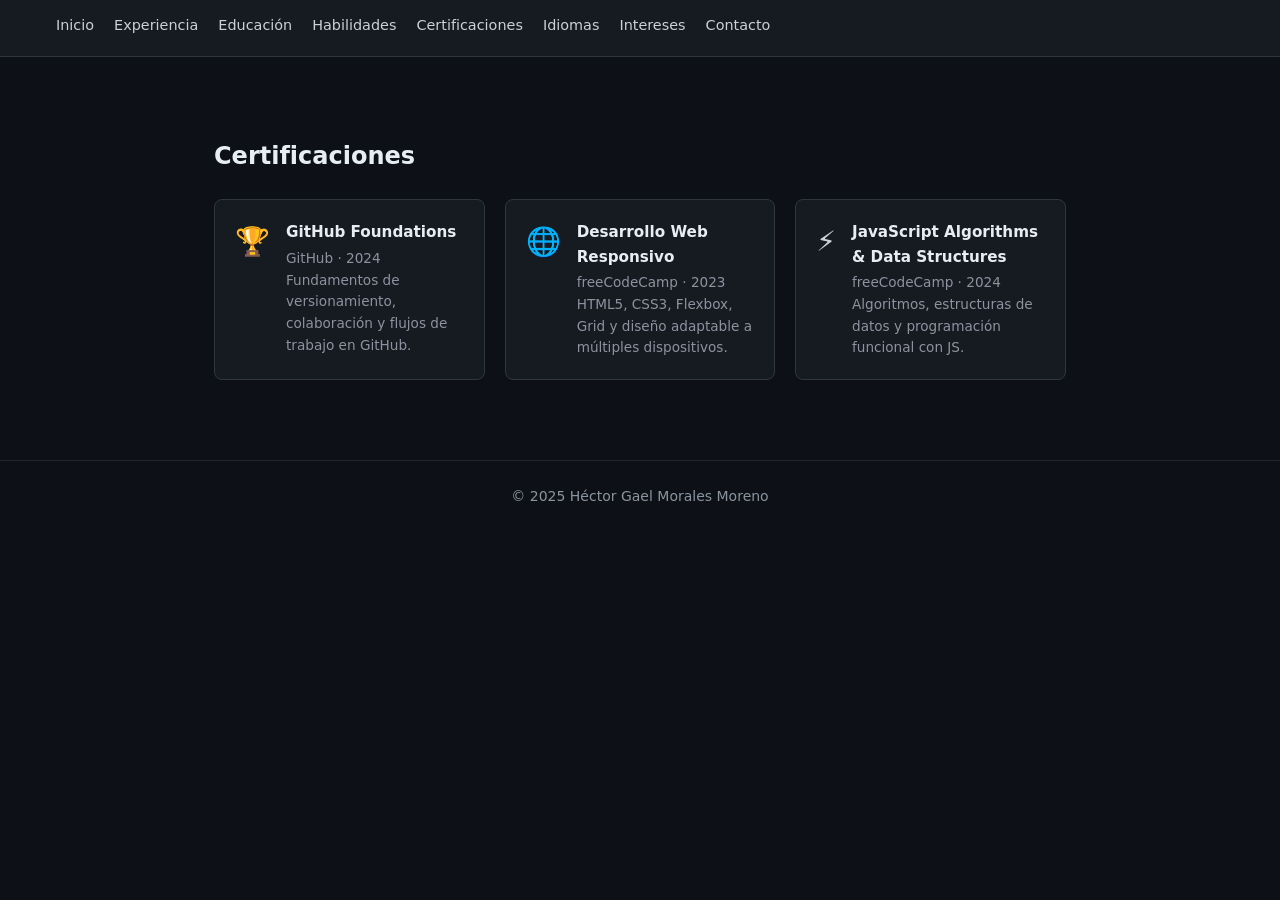
==== certificaciones.html @ 99de38a5 "feat: complete CV with all sections, GitHub Pages workflow and README Agent-Logs-Url: https://github" ====
<!DOCTYPE html>
<html lang="es">
  <head>
    <meta charset="UTF-8" />
    <meta name="viewport" content="width=device-width, initial-scale=1.0" />
    <meta name="description" content="Certificaciones — Héctor Gael Morales Moreno" />
    <title>Certificaciones — Héctor GM</title>
    <link rel="stylesheet" href="styles.css" />
  </head>
  <body>
    <header>
      <nav>
        <ul>
          <li><a href="index.html#hero">Inicio</a></li>
          <li><a href="index.html#experiencia">Experiencia</a></li>
          <li><a href="index.html#educacion">Educación</a></li>
          <li><a href="index.html#skills">Habilidades</a></li>
          <li><a href="index.html#certificaciones">Certificaciones</a></li>
          <li><a href="index.html#lenguajes">Idiomas</a></li>
          <li><a href="index.html#intereses">Intereses</a></li>
          <li><a href="index.html#contacto">Contacto</a></li>
        </ul>
      </nav>
    </header>

    <main>
      <section id="certificaciones">
        <h2>Certificaciones</h2>

        <div class="cards-grid">
          <div class="card">
            <div class="card__icon">🏆</div>
            <div class="card__body">
              <h3>GitHub Foundations</h3>
              <p class="card__meta">GitHub · 2024</p>
              <p>Fundamentos de versionamiento, colaboración y flujos de trabajo en GitHub.</p>
            </div>
          </div>

          <div class="card">
            <div class="card__icon">🌐</div>
            <div class="card__body">
              <h3>Desarrollo Web Responsivo</h3>
              <p class="card__meta">freeCodeCamp · 2023</p>
              <p>HTML5, CSS3, Flexbox, Grid y diseño adaptable a múltiples dispositivos.</p>
            </div>
          </div>

          <div class="card">
            <div class="card__icon">⚡</div>
            <div class="card__body">
              <h3>JavaScript Algorithms &amp; Data Structures</h3>
              <p class="card__meta">freeCodeCamp · 2024</p>
              <p>Algoritmos, estructuras de datos y programación funcional con JS.</p>
            </div>
          </div>
        </div>
      </section>
    </main>

    <footer>
      <p>&copy; 2025 Héctor Gael Morales Moreno</p>
    </footer>
  </body>
</html>
---- styles.css ----
/* ===========================
   Reset & base
   =========================== */
*, *::before, *::after {
  box-sizing: border-box;
  margin: 0;
  padding: 0;
}

html {
  scroll-behavior: smooth;
}

body {
  font-family: 'Segoe UI', system-ui, sans-serif;
  background-color: #0d1117;
  color: #c9d1d9;
  line-height: 1.6;
}

a {
  color: #58a6ff;
  text-decoration: none;
}

a:hover {
  text-decoration: underline;
}

/* ===========================
   Header / Nav
   =========================== */
header {
  position: sticky;
  top: 0;
  background-color: #161b22;
  border-bottom: 1px solid #30363d;
  z-index: 100;
  padding: 0.75rem 2rem;
}

nav ul {
  list-style: none;
  display: flex;
  gap: 1.25rem;
  flex-wrap: wrap;
}

nav ul li a {
  color: #c9d1d9;
  font-weight: 500;
  font-size: 0.9rem;
  transition: color 0.2s;
}

nav ul li a:hover,
nav ul li a.active {
  color: #58a6ff;
  text-decoration: none;
}

/* ===========================
   Main content
   =========================== */
main {
  max-width: 900px;
  margin: 0 auto;
  padding: 2rem 1.5rem;
}

section {
  padding: 3rem 0;
  border-bottom: 1px solid #21262d;
}

section:last-child {
  border-bottom: none;
}

h1 {
  font-size: 2rem;
  color: #e6edf3;
  margin-bottom: 0.75rem;
}

h2 {
  font-size: 1.5rem;
  color: #e6edf3;
  margin-bottom: 1.5rem;
}

h3 {
  font-size: 1.1rem;
  color: #e6edf3;
  margin-bottom: 0.75rem;
}

p {
  margin-bottom: 0.75rem;
}

ul {
  list-style: disc;
  padding-left: 1.5rem;
}

ul li {
  margin-bottom: 0.4rem;
}

.icon {
  font-style: normal;
}

/* ===========================
   Hero section
   =========================== */
.hero-section {
  border-bottom: 1px solid #21262d;
}

.hero {
  display: flex;
  flex-direction: column;
  align-items: center;
  gap: 1.25rem;
  text-align: center;
}

.hero__photo {
  width: 140px;
  height: 140px;
  border-radius: 50%;
  object-fit: cover;
  border: 3px solid #30363d;
  box-shadow: 0 0 0 4px #161b22;
}

.hero__name {
  font-size: 2.25rem;
  font-weight: 700;
  color: #e6edf3;
  margin: 0;
}

.hero__title {
  font-size: 1.05rem;
  color: #58a6ff;
  font-weight: 500;
  margin: 0;
}

.hero__info {
  display: flex;
  flex-wrap: wrap;
  justify-content: center;
  gap: 0.75rem 2rem;
  list-style: none;
  padding: 0;
  margin: 0;
  color: #8b949e;
  font-size: 0.9rem;
}

.hero__info li {
  display: flex;
  align-items: center;
  gap: 0.4rem;
  margin: 0;
}

.hero__info a {
  color: #8b949e;
  transition: color 0.2s;
}

.hero__info a:hover {
  color: #58a6ff;
  text-decoration: none;
}

/* ===========================
   Timeline (Experiencia / Educación)
   =========================== */
.timeline {
  display: flex;
  flex-direction: column;
  gap: 2rem;
}

.timeline__item {
  border-left: 2px solid #30363d;
  padding-left: 1.25rem;
  position: relative;
}

.timeline__item::before {
  content: '';
  position: absolute;
  left: -6px;
  top: 6px;
  width: 10px;
  height: 10px;
  border-radius: 50%;
  background-color: #58a6ff;
}

.timeline__header {
  display: flex;
  flex-wrap: wrap;
  justify-content: space-between;
  align-items: baseline;
  gap: 0.25rem 1rem;
  margin-bottom: 0.25rem;
}

.timeline__role {
  font-weight: 600;
  color: #e6edf3;
  font-size: 1rem;
}

.timeline__period {
  font-size: 0.85rem;
  color: #8b949e;
  white-space: nowrap;
}

.timeline__org {
  font-size: 0.9rem;
  color: #58a6ff;
  margin-bottom: 0.6rem;
}

.timeline__details {
  list-style: disc;
  padding-left: 1.25rem;
  color: #c9d1d9;
  font-size: 0.9rem;
}

.timeline__details li {
  margin-bottom: 0.3rem;
}

/* ===========================
   Skills
   =========================== */
.skills-grid {
  display: grid;
  grid-template-columns: repeat(auto-fit, minmax(240px, 1fr));
  gap: 2rem;
}

.skills-group h3 {
  color: #58a6ff;
  font-size: 0.85rem;
  text-transform: uppercase;
  letter-spacing: 0.08em;
  margin-bottom: 1rem;
}

.skills-list {
  list-style: none;
  padding: 0;
  display: flex;
  flex-direction: column;
  gap: 0.65rem;
}

.skills-list li {
  display: flex;
  align-items: center;
  gap: 0.75rem;
  margin: 0;
}

.skill-name {
  min-width: 140px;
  font-size: 0.9rem;
  color: #c9d1d9;
}

.skill-bar {
  flex: 1;
  height: 6px;
  background-color: #21262d;
  border-radius: 3px;
  overflow: hidden;
}

.skill-bar span {
  display: block;
  height: 100%;
  background: linear-gradient(90deg, #58a6ff, #79c0ff);
  border-radius: 3px;
}

/* ===========================
   Cards (Certificaciones)
   =========================== */
.cards-grid {
  display: grid;
  grid-template-columns: repeat(auto-fit, minmax(240px, 1fr));
  gap: 1.25rem;
}

.card {
  background-color: #161b22;
  border: 1px solid #30363d;
  border-radius: 8px;
  padding: 1.25rem;
  display: flex;
  gap: 1rem;
  transition: border-color 0.2s;
}

.card:hover {
  border-color: #58a6ff;
}

.card__icon {
  font-size: 1.75rem;
  flex-shrink: 0;
}

.card__body h3 {
  font-size: 0.95rem;
  color: #e6edf3;
  margin-bottom: 0.2rem;
}

.card__meta {
  font-size: 0.8rem;
  color: #58a6ff;
  margin-bottom: 0.5rem;
}

.card__body p {
  font-size: 0.85rem;
  color: #8b949e;
  margin: 0;
}

/* ===========================
   Idiomas
   =========================== */
.lang-list {
  list-style: none;
  padding: 0;
  display: flex;
  flex-direction: column;
  gap: 1rem;
}

.lang-item {
  display: flex;
  align-items: center;
  gap: 1rem;
  margin: 0;
}

.lang-name {
  min-width: 120px;
  font-weight: 600;
  color: #e6edf3;
}

.lang-level {
  font-size: 0.875rem;
  padding: 0.2rem 0.75rem;
  border-radius: 20px;
  font-weight: 500;
}

.lang-level--native {
  background-color: #1f6feb33;
  color: #58a6ff;
  border: 1px solid #1f6feb66;
}

.lang-level--intermediate {
  background-color: #388bfd1a;
  color: #79c0ff;
  border: 1px solid #388bfd33;
}

/* ===========================
   Intereses (tags)
   =========================== */
.tags {
  display: flex;
  flex-wrap: wrap;
  gap: 0.6rem;
}

.tag {
  background-color: #161b22;
  border: 1px solid #30363d;
  border-radius: 20px;
  padding: 0.35rem 0.9rem;
  font-size: 0.875rem;
  color: #c9d1d9;
  transition: border-color 0.2s, color 0.2s;
}

.tag:hover {
  border-color: #58a6ff;
  color: #58a6ff;
}

/* ===========================
   Contacto
   =========================== */
.contact-list {
  list-style: none;
  padding: 0;
  display: flex;
  flex-direction: column;
  gap: 0.75rem;
  margin-top: 1rem;
}

.contact-list li {
  display: flex;
  align-items: center;
  gap: 0.6rem;
  font-size: 0.95rem;
  margin: 0;
}

/* ===========================
   Footer
   =========================== */
footer {
  text-align: center;
  padding: 1.5rem;
  color: #8b949e;
  font-size: 0.875rem;
  border-top: 1px solid #21262d;
}

/* ===========================
   Responsive
   =========================== */
@media (max-width: 600px) {
  header {
    padding: 0.75rem 1rem;
  }

  nav ul {
    gap: 0.75rem;
  }

  .hero__name {
    font-size: 1.75rem;
  }

  .timeline__header {
    flex-direction: column;
  }

  .skills-grid {
    grid-template-columns: 1fr;
  }

  .skill-name {
    min-width: 110px;
  }

  .lang-item {
    flex-direction: column;
    align-items: flex-start;
    gap: 0.4rem;
  }
}
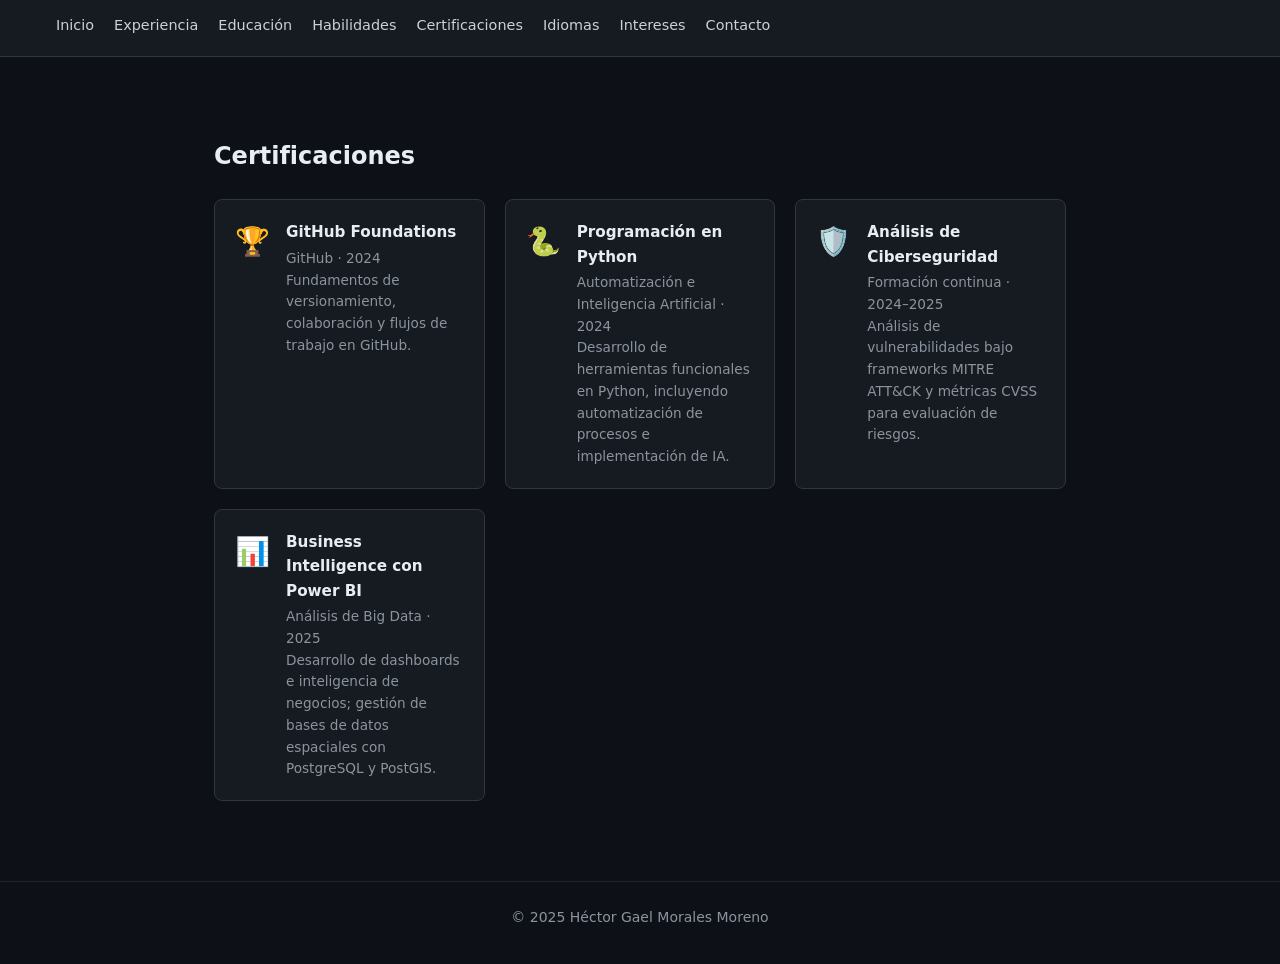
==== commit b7077d7f: "Update CV sections with Héctor's real data + add dependabot.yml Agent-Logs-Url: https://github.com/H" ====
--- a/certificaciones.html
+++ b/certificaciones.html
@@ -38,20 +38,29 @@
           </div>
 
           <div class="card">
-            <div class="card__icon">🌐</div>
+            <div class="card__icon">🐍</div>
             <div class="card__body">
-              <h3>Desarrollo Web Responsivo</h3>
-              <p class="card__meta">freeCodeCamp · 2023</p>
-              <p>HTML5, CSS3, Flexbox, Grid y diseño adaptable a múltiples dispositivos.</p>
+              <h3>Programación en Python</h3>
+              <p class="card__meta">Automatización e Inteligencia Artificial · 2024</p>
+              <p>Desarrollo de herramientas funcionales en Python, incluyendo automatización de procesos e implementación de IA.</p>
             </div>
           </div>
 
           <div class="card">
-            <div class="card__icon">⚡</div>
+            <div class="card__icon">🛡️</div>
             <div class="card__body">
-              <h3>JavaScript Algorithms &amp; Data Structures</h3>
-              <p class="card__meta">freeCodeCamp · 2024</p>
-              <p>Algoritmos, estructuras de datos y programación funcional con JS.</p>
+              <h3>Análisis de Ciberseguridad</h3>
+              <p class="card__meta">Formación continua · 2024–2025</p>
+              <p>Análisis de vulnerabilidades bajo frameworks MITRE ATT&amp;CK y métricas CVSS para evaluación de riesgos.</p>
+            </div>
+          </div>
+
+          <div class="card">
+            <div class="card__icon">📊</div>
+            <div class="card__body">
+              <h3>Business Intelligence con Power BI</h3>
+              <p class="card__meta">Análisis de Big Data · 2025</p>
+              <p>Desarrollo de dashboards e inteligencia de negocios; gestión de bases de datos espaciales con PostgreSQL y PostGIS.</p>
             </div>
           </div>
         </div>
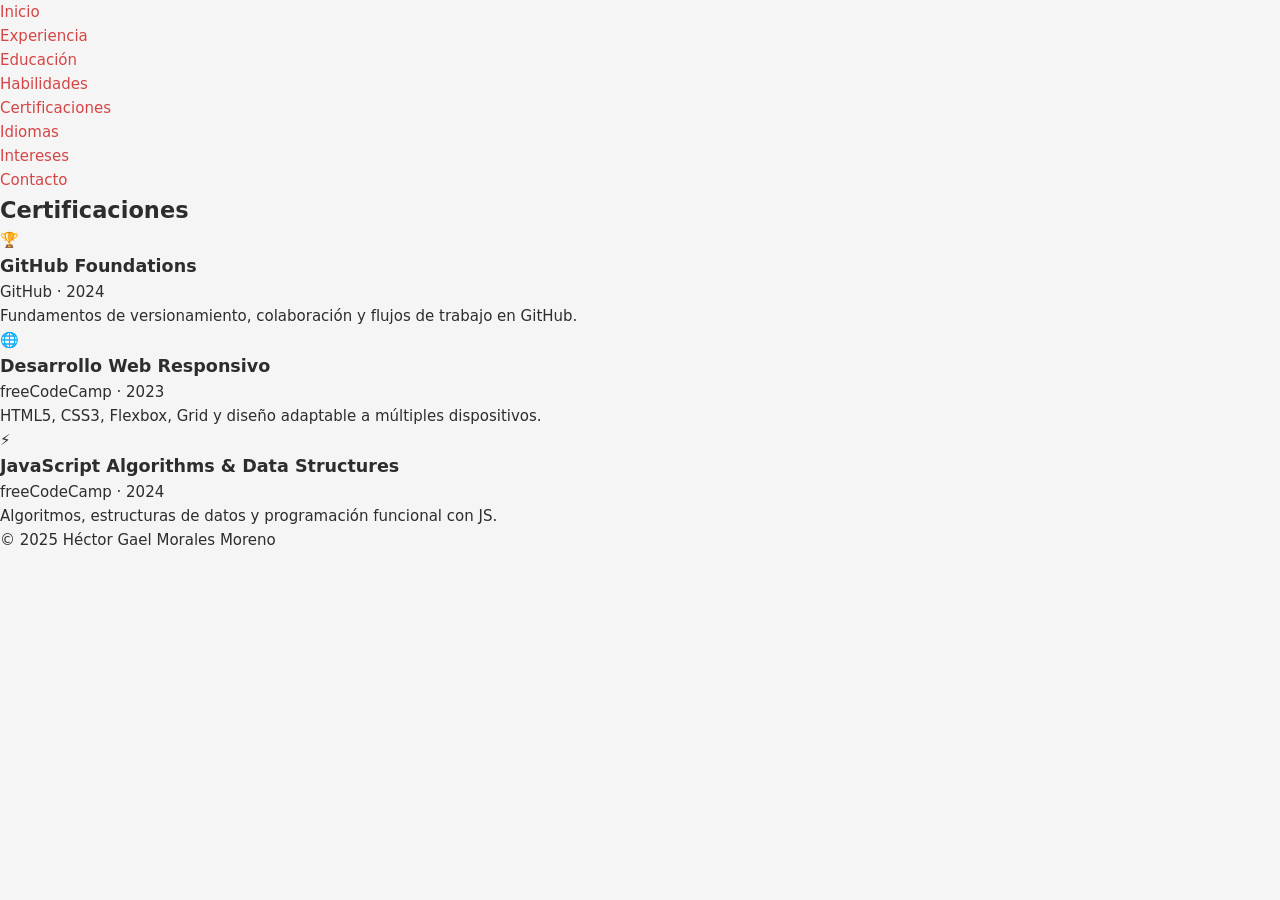
==== commit 5cc12b04: "deploy: e3645b60e22b16391ebccf163679e2ca06bac282" ====
--- a/certificaciones.html
+++ b/certificaciones.html
@@ -38,29 +38,20 @@
           </div>
 
           <div class="card">
-            <div class="card__icon">🐍</div>
+            <div class="card__icon">🌐</div>
             <div class="card__body">
-              <h3>Programación en Python</h3>
-              <p class="card__meta">Automatización e Inteligencia Artificial · 2024</p>
-              <p>Desarrollo de herramientas funcionales en Python, incluyendo automatización de procesos e implementación de IA.</p>
+              <h3>Desarrollo Web Responsivo</h3>
+              <p class="card__meta">freeCodeCamp · 2023</p>
+              <p>HTML5, CSS3, Flexbox, Grid y diseño adaptable a múltiples dispositivos.</p>
             </div>
           </div>
 
           <div class="card">
-            <div class="card__icon">🛡️</div>
+            <div class="card__icon">⚡</div>
             <div class="card__body">
-              <h3>Análisis de Ciberseguridad</h3>
-              <p class="card__meta">Formación continua · 2024–2025</p>
-              <p>Análisis de vulnerabilidades bajo frameworks MITRE ATT&amp;CK y métricas CVSS para evaluación de riesgos.</p>
-            </div>
-          </div>
-
-          <div class="card">
-            <div class="card__icon">📊</div>
-            <div class="card__body">
-              <h3>Business Intelligence con Power BI</h3>
-              <p class="card__meta">Análisis de Big Data · 2025</p>
-              <p>Desarrollo de dashboards e inteligencia de negocios; gestión de bases de datos espaciales con PostgreSQL y PostGIS.</p>
+              <h3>JavaScript Algorithms &amp; Data Structures</h3>
+              <p class="card__meta">freeCodeCamp · 2024</p>
+              <p>Algoritmos, estructuras de datos y programación funcional con JS.</p>
             </div>
           </div>
         </div>
--- a/styles.css
+++ b/styles.css
@@ -1,6 +1,17 @@
 /* ===========================
-   Reset & base
-   =========================== */
+   Variables & Reset
+   =========================== */
+:root {
+  --accent: #D64545;
+  --accent-light: #e06060;
+  --bg: #f5f5f5;
+  --bg-card: #ffffff;
+  --text: #2d2d2d;
+  --text-muted: #666666;
+  --border: #e0e0e0;
+  --header-bg: #ffffff;
+}
+
 *, *::before, *::after {
   box-sizing: border-box;
   margin: 0;
@@ -12,14 +23,15 @@
 }
 
 body {
-  font-family: 'Segoe UI', system-ui, sans-serif;
-  background-color: #0d1117;
-  color: #c9d1d9;
+  font-family: 'Segoe UI', Inter, Roboto, system-ui, sans-serif;
+  background-color: var(--bg);
+  color: var(--text);
   line-height: 1.6;
+  font-size: 15px;
 }
 
 a {
-  color: #58a6ff;
+  color: var(--accent);
   text-decoration: none;
 }
 
@@ -27,245 +39,242 @@
   text-decoration: underline;
 }
 
-/* ===========================
-   Header / Nav
-   =========================== */
-header {
-  position: sticky;
-  top: 0;
-  background-color: #161b22;
-  border-bottom: 1px solid #30363d;
-  z-index: 100;
-  padding: 0.75rem 2rem;
-}
-
-nav ul {
+ul {
   list-style: none;
-  display: flex;
+  padding: 0;
+}
+
+/* ===========================
+   CV Wrapper
+   =========================== */
+.cv-wrapper {
+  max-width: 1000px;
+  margin: 2rem auto;
+  background: var(--bg-card);
+  border-radius: 8px;
+  box-shadow: 0 4px 24px rgba(0, 0, 0, 0.10);
+  overflow: hidden;
+}
+
+/* ===========================
+   Header
+   =========================== */
+.cv-header {
+  display: flex;
+  align-items: flex-start;
+  justify-content: space-between;
+  gap: 1.5rem;
+  padding: 2rem 2.5rem;
+  background: var(--header-bg);
+}
+
+.cv-header__left {
+  display: flex;
+  align-items: flex-start;
   gap: 1.25rem;
-  flex-wrap: wrap;
-}
-
-nav ul li a {
-  color: #c9d1d9;
-  font-weight: 500;
+  flex: 1;
+}
+
+.cv-header__initials {
+  flex-shrink: 0;
+  width: 56px;
+  height: 56px;
+  border-radius: 50%;
+  background: var(--accent);
+  color: #fff;
+  font-weight: 700;
+  font-size: 1.2rem;
+  display: flex;
+  align-items: center;
+  justify-content: center;
+  letter-spacing: 0.05em;
+}
+
+.cv-header__info {
+  flex: 1;
+}
+
+.cv-header__name {
+  font-size: 1.7rem;
+  font-weight: 700;
+  color: var(--text);
+  line-height: 1.2;
+  margin-bottom: 0.5rem;
+}
+
+.cv-header__description {
   font-size: 0.9rem;
-  transition: color 0.2s;
-}
-
-nav ul li a:hover,
-nav ul li a.active {
-  color: #58a6ff;
-  text-decoration: none;
-}
-
-/* ===========================
-   Main content
-   =========================== */
-main {
-  max-width: 900px;
-  margin: 0 auto;
-  padding: 2rem 1.5rem;
-}
-
-section {
-  padding: 3rem 0;
-  border-bottom: 1px solid #21262d;
-}
-
-section:last-child {
-  border-bottom: none;
-}
-
-h1 {
-  font-size: 2rem;
-  color: #e6edf3;
-  margin-bottom: 0.75rem;
-}
-
-h2 {
-  font-size: 1.5rem;
-  color: #e6edf3;
-  margin-bottom: 1.5rem;
-}
-
-h3 {
-  font-size: 1.1rem;
-  color: #e6edf3;
-  margin-bottom: 0.75rem;
-}
-
-p {
-  margin-bottom: 0.75rem;
-}
-
-ul {
-  list-style: disc;
-  padding-left: 1.5rem;
-}
-
-ul li {
-  margin-bottom: 0.4rem;
-}
-
-.icon {
-  font-style: normal;
-}
-
-/* ===========================
-   Hero section
-   =========================== */
-.hero-section {
-  border-bottom: 1px solid #21262d;
-}
-
-.hero {
+  color: var(--text-muted);
+  line-height: 1.5;
+  max-width: 480px;
+}
+
+.cv-header__right {
   display: flex;
   flex-direction: column;
-  align-items: center;
-  gap: 1.25rem;
-  text-align: center;
-}
-
-.hero__photo {
-  width: 140px;
-  height: 140px;
+  align-items: flex-end;
+  gap: 1rem;
+  flex-shrink: 0;
+}
+
+.cv-header__photo {
+  width: 100px;
+  height: 100px;
   border-radius: 50%;
   object-fit: cover;
-  border: 3px solid #30363d;
-  box-shadow: 0 0 0 4px #161b22;
-}
-
-.hero__name {
-  font-size: 2.25rem;
+  border: 3px solid var(--accent);
+}
+
+.cv-header__contact {
+  list-style: none;
+  padding: 0;
+  display: flex;
+  flex-direction: column;
+  gap: 0.35rem;
+  text-align: right;
+}
+
+.cv-header__contact li {
+  display: flex;
+  align-items: center;
+  justify-content: flex-end;
+  gap: 0.4rem;
+  font-size: 0.85rem;
+  color: var(--text-muted);
+  margin: 0;
+}
+
+.cv-header__contact a {
+  color: var(--text-muted);
+  transition: color 0.2s;
+}
+
+.cv-header__contact a:hover {
+  color: var(--accent);
+  text-decoration: none;
+}
+
+.contact-icon {
+  color: var(--accent);
+  font-style: normal;
+}
+
+/* ===========================
+   Divider
+   =========================== */
+.cv-divider {
+  border: none;
+  border-top: 2px solid var(--border);
+  margin: 0;
+}
+
+/* ===========================
+   Body: Two Columns
+   =========================== */
+.cv-body {
+  display: flex;
+  align-items: flex-start;
+  gap: 0;
+}
+
+.cv-col {
+  padding: 2rem 2.5rem;
+}
+
+.cv-col--left {
+  flex: 6;
+  border-right: 1px solid var(--border);
+}
+
+.cv-col--right {
+  flex: 4;
+}
+
+/* ===========================
+   Section titles
+   =========================== */
+.cv-section {
+  margin-bottom: 2rem;
+}
+
+.cv-section__title {
+  font-size: 1rem;
   font-weight: 700;
-  color: #e6edf3;
-  margin: 0;
-}
-
-.hero__title {
-  font-size: 1.05rem;
-  color: #58a6ff;
-  font-weight: 500;
-  margin: 0;
-}
-
-.hero__info {
+  text-transform: uppercase;
+  letter-spacing: 0.08em;
+  color: var(--text);
+  margin-bottom: 0.4rem;
+}
+
+.cv-section__bar {
+  height: 3px;
+  background: var(--accent);
+  border-radius: 2px;
+  margin-bottom: 1.25rem;
+}
+
+/* ===========================
+   Job entries (Experience / Education)
+   =========================== */
+.cv-job {
+  margin-bottom: 1.5rem;
+}
+
+.cv-job__meta {
   display: flex;
   flex-wrap: wrap;
-  justify-content: center;
-  gap: 0.75rem 2rem;
-  list-style: none;
-  padding: 0;
-  margin: 0;
-  color: #8b949e;
-  font-size: 0.9rem;
-}
-
-.hero__info li {
-  display: flex;
-  align-items: center;
-  gap: 0.4rem;
-  margin: 0;
-}
-
-.hero__info a {
-  color: #8b949e;
-  transition: color 0.2s;
-}
-
-.hero__info a:hover {
-  color: #58a6ff;
-  text-decoration: none;
-}
-
-/* ===========================
-   Timeline (Experiencia / Educación)
-   =========================== */
-.timeline {
-  display: flex;
-  flex-direction: column;
-  gap: 2rem;
-}
-
-.timeline__item {
-  border-left: 2px solid #30363d;
-  padding-left: 1.25rem;
-  position: relative;
-}
-
-.timeline__item::before {
-  content: '';
-  position: absolute;
-  left: -6px;
-  top: 6px;
-  width: 10px;
-  height: 10px;
-  border-radius: 50%;
-  background-color: #58a6ff;
-}
-
-.timeline__header {
-  display: flex;
-  flex-wrap: wrap;
-  justify-content: space-between;
   align-items: baseline;
-  gap: 0.25rem 1rem;
-  margin-bottom: 0.25rem;
-}
-
-.timeline__role {
+  gap: 0.2rem 0.4rem;
+  margin-bottom: 0.2rem;
+  font-size: 0.875rem;
+  line-height: 1.4;
+}
+
+.cv-job__period {
+  color: var(--accent);
   font-weight: 600;
-  color: #e6edf3;
-  font-size: 1rem;
-}
-
-.timeline__period {
-  font-size: 0.85rem;
-  color: #8b949e;
   white-space: nowrap;
 }
 
-.timeline__org {
-  font-size: 0.9rem;
-  color: #58a6ff;
-  margin-bottom: 0.6rem;
-}
-
-.timeline__details {
+.cv-job__separator {
+  color: var(--text-muted);
+}
+
+.cv-job__role {
+  font-weight: 600;
+  color: var(--text);
+}
+
+.cv-job__company {
+  color: var(--text-muted);
+}
+
+.cv-job__location {
+  font-size: 0.82rem;
+  color: var(--text-muted);
+  margin-bottom: 0.5rem;
+}
+
+.cv-job__details {
   list-style: disc;
   padding-left: 1.25rem;
-  color: #c9d1d9;
-  font-size: 0.9rem;
-}
-
-.timeline__details li {
+  color: var(--text-muted);
+  font-size: 0.87rem;
+}
+
+.cv-job__details li {
   margin-bottom: 0.3rem;
 }
 
 /* ===========================
    Skills
    =========================== */
-.skills-grid {
-  display: grid;
-  grid-template-columns: repeat(auto-fit, minmax(240px, 1fr));
-  gap: 2rem;
-}
-
-.skills-group h3 {
-  color: #58a6ff;
-  font-size: 0.85rem;
-  text-transform: uppercase;
-  letter-spacing: 0.08em;
-  margin-bottom: 1rem;
-}
-
 .skills-list {
   list-style: none;
   padding: 0;
   display: flex;
   flex-direction: column;
-  gap: 0.65rem;
+  gap: 0.75rem;
 }
 
 .skills-list li {
@@ -276,201 +285,191 @@
 }
 
 .skill-name {
-  min-width: 140px;
-  font-size: 0.9rem;
-  color: #c9d1d9;
+  min-width: 110px;
+  font-size: 0.875rem;
+  color: var(--text);
 }
 
 .skill-bar {
   flex: 1;
-  height: 6px;
-  background-color: #21262d;
-  border-radius: 3px;
+  height: 7px;
+  background-color: #e8e8e8;
+  border-radius: 4px;
   overflow: hidden;
 }
 
-.skill-bar span {
+.skill-bar__fill {
+  height: 100%;
+  width: 0;
+  background: linear-gradient(90deg, var(--accent), var(--accent-light));
+  border-radius: 4px;
+  transition: width 1s ease-in-out;
+}
+
+/* ===========================
+   Achievements
+   =========================== */
+.achievements-list {
+  list-style: none;
+  padding: 0;
+  display: flex;
+  flex-direction: column;
+  gap: 0.85rem;
+}
+
+.achievement-item {
+  display: flex;
+  align-items: flex-start;
+  gap: 0.6rem;
+  margin: 0;
+  font-size: 0.875rem;
+}
+
+.achievement-icon {
+  font-size: 1.1rem;
+  flex-shrink: 0;
+}
+
+.achievement-item strong {
+  color: var(--text);
   display: block;
-  height: 100%;
-  background: linear-gradient(90deg, #58a6ff, #79c0ff);
-  border-radius: 3px;
-}
-
-/* ===========================
-   Cards (Certificaciones)
-   =========================== */
-.cards-grid {
-  display: grid;
-  grid-template-columns: repeat(auto-fit, minmax(240px, 1fr));
-  gap: 1.25rem;
-}
-
-.card {
-  background-color: #161b22;
-  border: 1px solid #30363d;
-  border-radius: 8px;
-  padding: 1.25rem;
-  display: flex;
-  gap: 1rem;
-  transition: border-color 0.2s;
-}
-
-.card:hover {
-  border-color: #58a6ff;
-}
-
-.card__icon {
-  font-size: 1.75rem;
-  flex-shrink: 0;
-}
-
-.card__body h3 {
-  font-size: 0.95rem;
-  color: #e6edf3;
-  margin-bottom: 0.2rem;
-}
-
-.card__meta {
+  font-weight: 600;
+}
+
+.achievement-year {
+  color: var(--text-muted);
   font-size: 0.8rem;
-  color: #58a6ff;
-  margin-bottom: 0.5rem;
-}
-
-.card__body p {
-  font-size: 0.85rem;
-  color: #8b949e;
-  margin: 0;
-}
-
-/* ===========================
-   Idiomas
+}
+
+/* ===========================
+   Languages
    =========================== */
 .lang-list {
   list-style: none;
   padding: 0;
   display: flex;
   flex-direction: column;
-  gap: 1rem;
+  gap: 0.75rem;
 }
 
 .lang-item {
   display: flex;
   align-items: center;
-  gap: 1rem;
-  margin: 0;
+  gap: 0.75rem;
+  margin: 0;
+}
+
+.lang-flag {
+  font-size: 1.3rem;
+  flex-shrink: 0;
+}
+
+.lang-info {
+  display: flex;
+  align-items: center;
+  gap: 0.5rem;
+  flex-wrap: wrap;
 }
 
 .lang-name {
-  min-width: 120px;
   font-weight: 600;
-  color: #e6edf3;
+  color: var(--text);
+  font-size: 0.875rem;
 }
 
 .lang-level {
-  font-size: 0.875rem;
-  padding: 0.2rem 0.75rem;
+  font-size: 0.78rem;
+  padding: 0.15rem 0.6rem;
   border-radius: 20px;
   font-weight: 500;
 }
 
 .lang-level--native {
-  background-color: #1f6feb33;
-  color: #58a6ff;
-  border: 1px solid #1f6feb66;
+  background-color: rgba(214, 69, 69, 0.12);
+  color: var(--accent);
+  border: 1px solid rgba(214, 69, 69, 0.3);
 }
 
 .lang-level--intermediate {
-  background-color: #388bfd1a;
-  color: #79c0ff;
-  border: 1px solid #388bfd33;
-}
-
-/* ===========================
-   Intereses (tags)
+  background-color: rgba(214, 69, 69, 0.07);
+  color: var(--accent-light);
+  border: 1px solid rgba(214, 69, 69, 0.2);
+}
+
+/* ===========================
+   Interests (tags)
    =========================== */
 .tags {
   display: flex;
   flex-wrap: wrap;
-  gap: 0.6rem;
+  gap: 0.5rem;
 }
 
 .tag {
-  background-color: #161b22;
-  border: 1px solid #30363d;
+  background-color: #f7f7f7;
+  border: 1px solid var(--border);
   border-radius: 20px;
-  padding: 0.35rem 0.9rem;
-  font-size: 0.875rem;
-  color: #c9d1d9;
+  padding: 0.3rem 0.75rem;
+  font-size: 0.8rem;
+  color: var(--text-muted);
   transition: border-color 0.2s, color 0.2s;
 }
 
 .tag:hover {
-  border-color: #58a6ff;
-  color: #58a6ff;
-}
-
-/* ===========================
-   Contacto
-   =========================== */
-.contact-list {
-  list-style: none;
-  padding: 0;
-  display: flex;
-  flex-direction: column;
-  gap: 0.75rem;
-  margin-top: 1rem;
-}
-
-.contact-list li {
-  display: flex;
-  align-items: center;
-  gap: 0.6rem;
-  font-size: 0.95rem;
-  margin: 0;
-}
-
-/* ===========================
-   Footer
-   =========================== */
-footer {
-  text-align: center;
-  padding: 1.5rem;
-  color: #8b949e;
-  font-size: 0.875rem;
-  border-top: 1px solid #21262d;
+  border-color: var(--accent);
+  color: var(--accent);
 }
 
 /* ===========================
    Responsive
    =========================== */
-@media (max-width: 600px) {
-  header {
-    padding: 0.75rem 1rem;
-  }
-
-  nav ul {
-    gap: 0.75rem;
-  }
-
-  .hero__name {
-    font-size: 1.75rem;
-  }
-
-  .timeline__header {
-    flex-direction: column;
-  }
-
-  .skills-grid {
-    grid-template-columns: 1fr;
-  }
-
-  .skill-name {
-    min-width: 110px;
-  }
-
-  .lang-item {
+@media (max-width: 720px) {
+  .cv-wrapper {
+    margin: 0;
+    border-radius: 0;
+    box-shadow: none;
+  }
+
+  .cv-header {
     flex-direction: column;
     align-items: flex-start;
-    gap: 0.4rem;
-  }
-}
+    padding: 1.5rem;
+  }
+
+  .cv-header__right {
+    align-items: flex-start;
+    flex-direction: row;
+    flex-wrap: wrap;
+    gap: 1rem;
+  }
+
+  .cv-header__contact {
+    text-align: left;
+  }
+
+  .cv-header__contact li {
+    justify-content: flex-start;
+  }
+
+  .cv-body {
+    flex-direction: column;
+  }
+
+  .cv-col {
+    padding: 1.5rem;
+  }
+
+  .cv-col--left {
+    border-right: none;
+    border-bottom: 1px solid var(--border);
+  }
+
+  .cv-job__meta {
+    flex-direction: column;
+    gap: 0.1rem;
+  }
+
+  .cv-job__separator {
+    display: none;
+  }
+}
